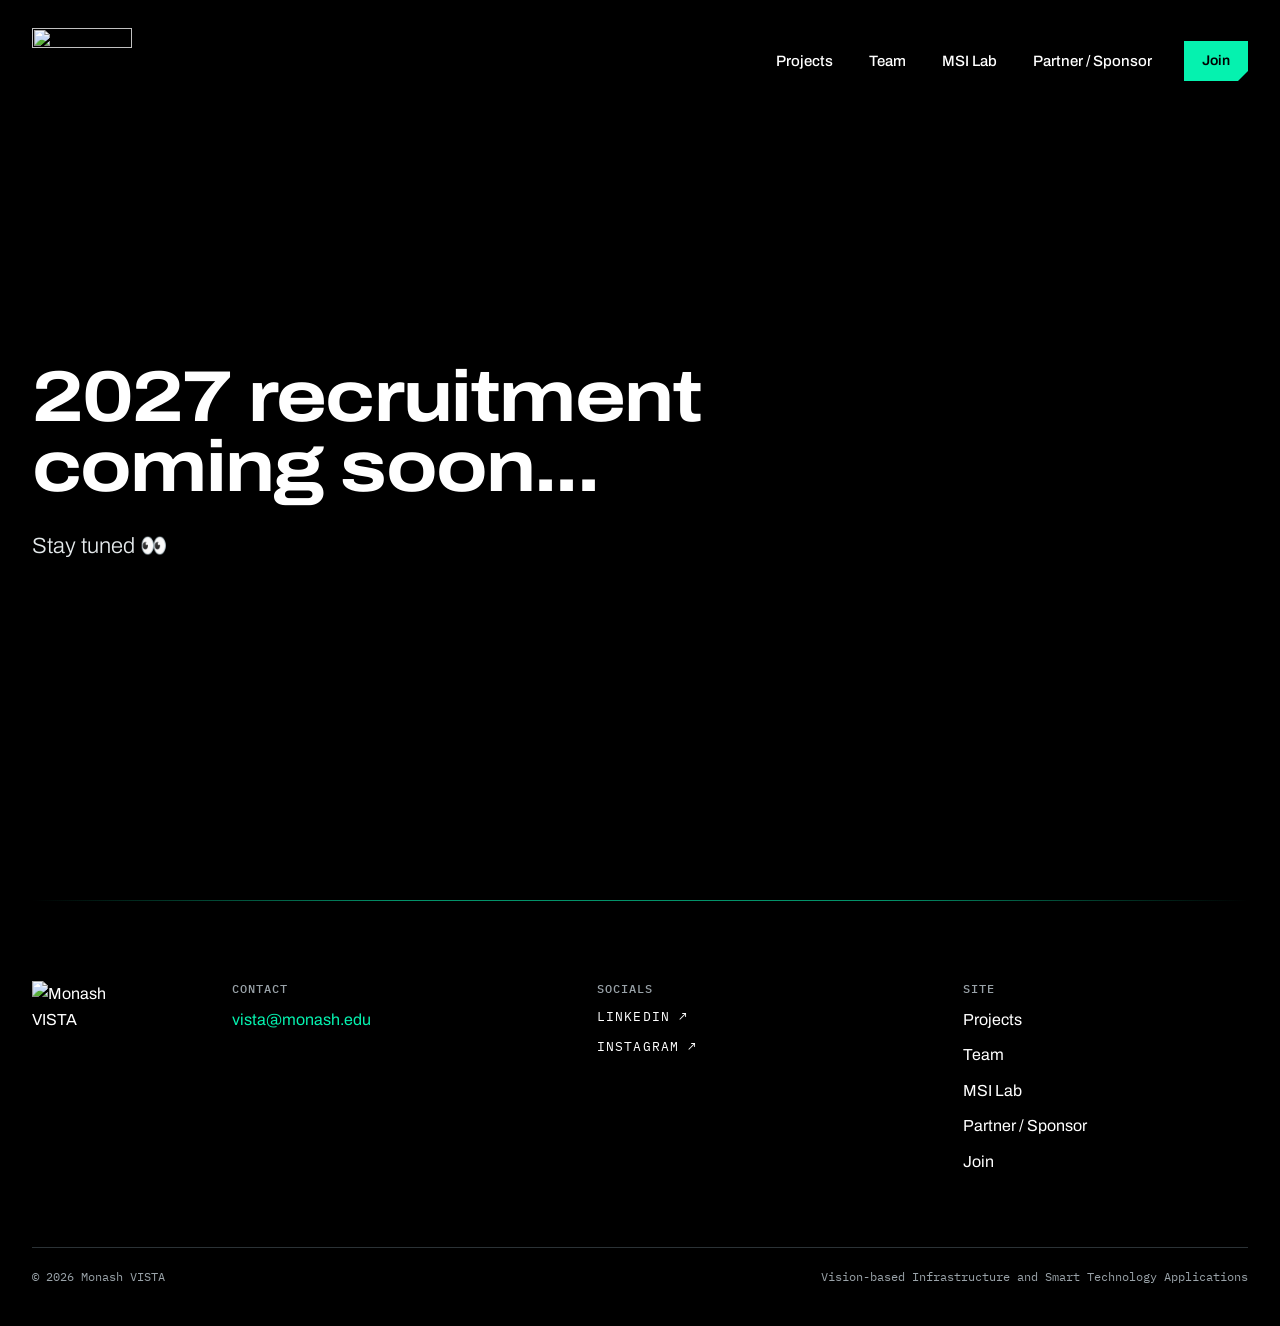
==== join.html @ f7c9ffef "Add a recruitment coming soon page" ====
<!doctype html>
<html lang="en-AU">
<head>
  <meta charset="utf-8">
  <meta name="viewport" content="width=device-width, initial-scale=1">
  <title>Join — Monash VISTA</title>
  <meta name="description" content="Monash VISTA 2027 recruitment is coming soon. Stay tuned.">
  <meta property="og:title" content="Join — Monash VISTA">
  <meta property="og:description" content="Monash VISTA 2027 recruitment is coming soon. Stay tuned.">
  <meta property="og:image" content="assets/images/team/team-2026-1600.jpg">
  <meta name="theme-color" content="#000000">
  <link rel="icon" href="assets/images/logo/vista-mark-black.svg" type="image/svg+xml">

  <!-- Fonts (free, Google Fonts): Archivo + IBM Plex Mono -->
  <link rel="preconnect" href="https://fonts.googleapis.com">
  <link rel="preconnect" href="https://fonts.gstatic.com" crossorigin>
  <link rel="stylesheet" href="https://fonts.googleapis.com/css2?family=Archivo:wdth,wght@100..125,300..700&family=IBM+Plex+Mono:wght@400;500&display=swap">

  <link rel="stylesheet" href="assets/css/styles.css">
  <script>document.documentElement.classList.add('js');</script>
  <script src="assets/js/main.js" defer></script>
</head>
<body>
  <a class="skip-link" href="#main">Skip to content</a>

  <!-- ===================== JOIN: RECRUITMENT COMING SOON (black) ===================== -->
  <section class="join-soon" data-theme="dark">
    <header class="site-header wrap site-header--static">
      <a class="site-header__logo" href="index.html" aria-label="Monash VISTA home">
        <img src="assets/images/logo/vista-mark-white.svg" alt="" width="100" height="66">
      </a>
      <button class="menu-toggle" type="button" aria-expanded="false" aria-controls="site-nav">Menu</button>
      <nav class="site-nav" id="site-nav" aria-label="Main">
        <a class="site-nav__link" href="projects.html">Projects</a>
        <a class="site-nav__link" href="team.html">Team</a>
        <a class="site-nav__link" href="msi-lab.html">MSI Lab</a>
        <a class="site-nav__link" href="partner.html">Partner / Sponsor</a>
        <a class="btn btn--small" href="join.html" aria-current="page">Join</a>
      </nav>
    </header>
    <main id="main" class="wrap stack join-soon__body">
      <h1 class="display join-soon__title">2027 recruitment coming soon...</h1>
      <p class="join-soon__sub">Stay tuned 👀</p>
    </main>
  </section>

  <!-- Thin divider line that fades out at both ends -->
  <div class="wrap" aria-hidden="true"><div class="fade-rule"></div></div>

  <!-- ===================== FOOTER (dark) ===================== -->
  <footer class="site-footer" id="contact" data-theme="dark">
    <div class="wrap">
      <div class="site-footer__grid">
        <img class="site-footer__lockup" src="assets/images/logo/vista-lockup-white.svg" alt="Monash VISTA" width="120" height="137">
        <div class="site-footer__col stack">
          <span class="site-footer__heading">CONTACT</span>
          <a class="site-footer__email" href="mailto:vista@monash.edu">vista@monash.edu</a>
        </div>
        <div class="site-footer__col stack">
          <span class="site-footer__heading">SOCIALS</span>
          <a class="site-footer__social" href="https://www.linkedin.com/company/114964562" target="_blank" rel="noopener">LINKEDIN ↗</a>
          <a class="site-footer__social" href="https://www.instagram.com/monashvista" target="_blank" rel="noopener">INSTAGRAM ↗</a>
        </div>
        <nav class="site-footer__col stack" aria-label="Footer">
          <span class="site-footer__heading">SITE</span>
          <a href="projects.html">Projects</a>
          <a href="team.html">Team</a>
          <a href="msi-lab.html">MSI Lab</a>
          <a href="partner.html">Partner / Sponsor</a>
          <a href="join.html">Join</a>
        </nav>
      </div>
      <div class="site-footer__base">
        <span>© <span data-year>2026</span> Monash VISTA</span>
        <span>Vision-based Infrastructure and Smart Technology Applications</span>
      </div>
    </div>
  </footer>
</body>
</html>
---- assets/css/styles.css ----
/* ==========================================================================
   Monash VISTA — site styles
   Built from the VISTA Design System (colours, type, spacing, components).
   Used by every page: index.html, team.html, projects.html
   Sections:
     1. Tokens (colours, spacing, fonts)  – change brand values here
     2. Base
     3. Components (button, link, label, tracking frame, chevron cuts, glow)
     4. Layout helpers
     5. Header & nav
     6. Homepage sections (hero, about, vision/mission/purpose, team, projects, get involved)
     7. Inner pages (page header, team cards, project rows, closing band)
     7b. MSI Lab page
     7c. Partner / Sponsor page
     8. Footer
     9. Placeholders (remove once the team's text is in)
    10. Phone / tablet adjustments
    11. Reduced motion
   ========================================================================== */

/* 1. TOKENS ---------------------------------------------------------------- */
:root,
[data-theme="light"] {
  --mint: #05f2af;
  --mint-deep: #027353;     /* mint for TEXT on light backgrounds (Mint itself is too light) */
  --mint-wash: #e1fef6;
  --black: #000000;
  --white: #ffffff;
  --off-white: #e9eeec;     /* the soft light background used for light sections */
  --body-dark: #2a2e31;     /* very dark grey body text on light sections */
  --body-light: #c4cbcf;    /* light grey body text on dark sections */

  --surface: #ffffff;
  --surface-raised: #f2f6f8;
  --ink: #000000;
  --ink-muted: #5a6268;
  --line: #c9d1d6;
  --accent: var(--mint-deep);
  --accent-fill: var(--mint);
  --on-accent-fill: var(--black);
  --track: var(--mint-deep);
  --on-track: var(--white);
  --focus: var(--black);

  --space-1: 4px;  --space-2: 8px;   --space-3: 12px;  --space-4: 16px;
  --space-6: 24px; --space-8: 32px;  --space-12: 48px; --space-16: 64px;
  --space-24: 96px; --space-32: 128px;

  --radius-tip: 6px;
  --cut-sm: 10px;
  --cut-lg: 32px;

  --font-sans: "Archivo", "Helvetica Neue", Arial, sans-serif;
  --font-mono: "IBM Plex Mono", ui-monospace, Menlo, monospace;
  --ease: cubic-bezier(.2, .7, .2, 1);
  --page-max: 1280px;

  /* The green glow used behind headers and closing bands */
  --glow: radial-gradient(ellipse 75% 85% at 50% 100%, #073f2f 0%, #052e22 30%, #021a13 55%, #000 80%);
}

/* Any element with data-theme="dark" flips these */
[data-theme="dark"] {
  --surface: #000000;
  --surface-raised: #0d1114;
  --ink: #ffffff;
  --ink-muted: #9aa3a9;
  --line: #2b3236;
  --accent: var(--mint);
  --track: var(--mint);
  --on-track: var(--black);
  --focus: var(--mint);
}
/* Light sections use the soft off-white instead of pure white */
[data-theme="light"].soft { --surface: var(--off-white); }

/* 2. BASE ------------------------------------------------------------------ */
*, *::before, *::after { box-sizing: border-box; }
html { scroll-behavior: smooth; }
body {
  margin: 0;
  font-family: var(--font-sans);
  font-size: 16px;
  line-height: 1.6;
  background: var(--black);
  color: var(--ink);
  -webkit-font-smoothing: antialiased;
}
img { display: block; max-width: 100%; height: auto; }
a { color: inherit; }
h1, h2, h3, p, figure, ol, ul { margin: 0; }
/* Every themed block paints its own ground and text colour */
[data-theme] { background: var(--surface); color: var(--ink); }

.skip-link {
  position: absolute; left: var(--space-4); top: -60px; z-index: 100;
  background: var(--mint); color: var(--black);
  padding: var(--space-2) var(--space-4); font-weight: 600;
}
.skip-link:focus { top: var(--space-4); }

:focus-visible { outline: 2px solid var(--focus); outline-offset: 3px; }

/* Big bold, extra-wide headings */
.display {
  font-weight: 700;
  font-stretch: 118%;
  letter-spacing: -0.015em;
  line-height: 0.98;
  text-wrap: balance;
}
.h-section { font-size: 48px; }           /* About us, Meet our team, Get involved … */
.h-page    { font-size: 58px; line-height: 0.96; letter-spacing: -0.025em; }  /* Meet the team, Our projects */
.mono { font-family: var(--font-mono); }

/* 3. COMPONENTS ------------------------------------------------------------ */

/* Signpost label: 01.ABOUT US */
.label {
  display: inline-flex; align-items: baseline; align-self: flex-start;
  font-family: var(--font-mono); font-size: 14px; font-weight: 500;
  letter-spacing: 0.08em; line-height: 1.3; text-transform: uppercase;
  color: var(--ink-muted);
}
.label__index { color: var(--accent); }
.label::after {
  content: ""; width: var(--space-12); height: 1px;
  margin-left: var(--space-3); background: var(--line); align-self: center;
}

/* Button: chevron-cut corner (the cut deepens on hover) */
.btn {
  --btn-bg: var(--accent-fill);
  --btn-fg: var(--on-accent-fill);
  position: relative; isolation: isolate;
  display: inline-flex; align-items: center; gap: var(--space-3);
  min-height: 48px;
  padding: 14px var(--space-6);
  color: var(--btn-fg);
  font: 600 15px/1.2 var(--font-sans);
  text-decoration: none; cursor: pointer;
  border: 0; background: none;
}
.btn::before {
  content: ""; position: absolute; inset: 0; z-index: -1;
  background: var(--btn-bg);
  clip-path: polygon(0 0, 100% 0, 100% calc(100% - var(--cut-sm)), calc(100% - var(--cut-sm)) 100%, 0 100%);
  transition: clip-path 220ms var(--ease);
}
.btn:hover::before {
  clip-path: polygon(0 0, 100% 0, 100% calc(100% - var(--cut-sm) * 2), calc(100% - var(--cut-sm) * 2) 100%, 0 100%);
}
.btn--ink { --btn-bg: var(--ink); --btn-fg: var(--surface); }
.btn--small { min-height: 40px; padding: 10px 18px; font-size: 14px; }

.chev { width: 14px; height: 10px; flex: none; transition: transform 220ms var(--ease); }
.btn:hover .chev, .link:hover .chev { transform: translateX(3px); }

/* Text link with chevron */
.link {
  display: inline-flex; align-items: center; gap: var(--space-2);
  align-self: flex-start;
  color: var(--ink); font: 600 15px/1.3 var(--font-sans);
  text-decoration: none; padding: 6px 0 4px;
  background: linear-gradient(var(--accent), var(--accent)) 0 100% / 100% 1.5px no-repeat;
  transition: background-size 220ms var(--ease);
}
.link:hover { background-size: 35% 1.5px; }
.link .chev { color: var(--accent); }

/* Tracking frame: detection-box corner brackets + mono tag */
.track {
  --b: 18px; --w: 1.5px;
  position: relative; display: block; padding: var(--space-2);
  background:
    linear-gradient(var(--track), var(--track)) 0 0 / var(--b) var(--w) no-repeat,
    linear-gradient(var(--track), var(--track)) 0 0 / var(--w) var(--b) no-repeat,
    linear-gradient(var(--track), var(--track)) 100% 0 / var(--b) var(--w) no-repeat,
    linear-gradient(var(--track), var(--track)) 100% 0 / var(--w) var(--b) no-repeat,
    linear-gradient(var(--track), var(--track)) 0 100% / var(--b) var(--w) no-repeat,
    linear-gradient(var(--track), var(--track)) 0 100% / var(--w) var(--b) no-repeat,
    linear-gradient(var(--track), var(--track)) 100% 100% / var(--b) var(--w) no-repeat,
    linear-gradient(var(--track), var(--track)) 100% 100% / var(--w) var(--b) no-repeat;
}
.track__tag {
  position: absolute; left: 0; bottom: 100%; margin-bottom: var(--space-1);
  padding: 2px 6px;
  border-radius: var(--radius-tip) var(--radius-tip) var(--radius-tip) 0;
  background: var(--track); color: var(--on-track);
  font: 400 11px/1.4 var(--font-mono); letter-spacing: 0.02em; white-space: nowrap;
}
/* Brackets ease in when scrolled into view (added by main.js) */
.js .track[data-reveal] { --b: 0px; transition: --b 400ms var(--ease); }
.js .track[data-reveal].is-in { --b: 18px; }
@property --b { syntax: "<length>"; inherits: false; initial-value: 18px; }

/* Chevron cuts: photo crops from the logo's geometry */
.cut { overflow: hidden; }
.cut img { width: 100%; height: 100%; object-fit: cover; }
.cut--corner {
  clip-path: polygon(var(--cut-lg) 0, 100% 0, 100% calc(100% - var(--cut-lg)), calc(100% - var(--cut-lg)) 100%, 0 100%, 0 var(--cut-lg));
}
.cut--notch { clip-path: polygon(0 0, 44% 0, 50% var(--cut-lg), 56% 0, 100% 0, 100% 100%, 0 100%); }
.cut--blade { clip-path: polygon(0 0, 100% 0, 100% 72%, 78% 100%, 0 100%); }

/* Green glow background (headers, closing bands, homepage team section) */
.glow { background-color: var(--black); background-image: var(--glow); }

/* Photo placeholder (until real photos arrive) */
.photo-todo {
  display: flex; align-items: center; justify-content: center;
  background-color: var(--surface-raised);
  background-image: radial-gradient(var(--line) 1.5px, transparent 1.5px);
  background-size: 16px 16px;
  font: 400 13px/1.4 var(--font-mono); color: var(--ink-muted); text-align: center; padding: var(--space-4);
}

/* 4. LAYOUT HELPERS -------------------------------------------------------- */
.wrap { width: 100%; max-width: var(--page-max); margin: 0 auto; padding: 0 var(--space-8); }
.stack { display: flex; flex-direction: column; }
.lead { font-size: 19px; line-height: 1.55; font-weight: 300; }
.muted { color: var(--ink-muted); }
.caption { margin-top: 10px; font: 400 13px/1.4 var(--font-mono); color: var(--ink-muted); }

/* 5. HEADER & NAV ---------------------------------------------------------- */
.site-header {
  position: absolute; top: 0; left: 0; right: 0; z-index: 10;
  display: flex; align-items: center; justify-content: space-between; gap: var(--space-6);
  padding-top: 28px; padding-bottom: 28px;
  color: var(--white);
}
.site-header--static { position: relative; }      /* inner pages: header sits in the flow */
.site-header__logo img { width: 100px; }
.site-nav { display: flex; align-items: center; gap: 28px; }
.site-nav__link {
  color: var(--white); text-decoration: none; font-size: 15px; font-weight: 500;
  padding: 12px 4px; transition: color 160ms var(--ease);
}
.site-nav__link:hover,
.site-nav__link[aria-current="page"] { color: var(--mint); }
.menu-toggle {
  display: none;
  min-height: 44px; padding: 0 var(--space-4);
  background: none; border: 1px solid #2b3236; color: var(--white);
  font: 500 12px/1 var(--font-mono); letter-spacing: 0.08em; text-transform: uppercase;
  cursor: pointer;
}

/* 6. HOMEPAGE SECTIONS ----------------------------------------------------- */

/* Hero */
.hero { position: relative; overflow: hidden; min-height: 860px; display: flex; align-items: center; }
.hero__field { position: absolute; inset: 0; width: 100%; height: 100%; }
.hero__boxes { position: absolute; inset: 0; pointer-events: none; }
.hero__boxes .track { position: absolute; left: 0; top: 0; padding: 0; will-change: transform; }
.hero__content { position: relative; padding-top: 168px; padding-bottom: 120px; }
.hero__title { display: flex; flex-direction: column; font-stretch: 118%; line-height: 0.86; }
.hero__monash { font-size: clamp(38px, 8vw, 81px); font-weight: 400; letter-spacing: -0.02em; }
.hero__vista  { font-size: clamp(75px, 16.4vw, 140px); font-weight: 600; letter-spacing: -0.035em; margin-left: -0.03em; }
.hero__name { margin-top: 36px; max-width: 660px; font-size: clamp(19px, 2vw, 26px); line-height: 1.35; font-weight: 200; }
.hero__name b { font-weight: 600; color: var(--mint); }
.hero__actions { display: flex; flex-wrap: wrap; gap: var(--space-4); margin-top: var(--space-12); }

/* About us (off-white) */
.about { padding: 56px 0 48px; }
.about__grid { display: flex; flex-wrap: wrap; gap: var(--space-12) var(--space-16); align-items: flex-start; }
.about__text { flex: 7 1 520px; min-width: 0; gap: var(--space-6); }
.about__text p { max-width: 46ch; color: var(--body-dark); }
.about__photo { flex: 5 1 340px; min-width: 0; margin: -112px 0 -40px; position: relative; z-index: 2; }
.about__photo .cut { aspect-ratio: 6 / 7; }

/* Vision / Mission / Purpose (black) */
.vmp { padding: 168px 0 64px; }
.vmp__grid { display: grid; grid-template-columns: repeat(3, minmax(0, 1fr)); }
.vmp__item { padding: 0 32px; display: flex; flex-direction: column; gap: 18px; text-align: center; }
.vmp__item h3 { font-size: 30px; line-height: 1; color: var(--white); }
.vmp__rule { width: 160px; height: 1px; background: var(--mint); align-self: center; }
.vmp__item p { color: var(--ink-muted); }

/* Meet our team (green glow) */
.home-team { padding: 128px 0 144px; }
.home-team__grid,
.home-projects__grid { display: flex; flex-wrap: wrap; gap: 64px 80px; align-items: center; }
.home-team__photos { flex: 7 1 520px; min-width: 0; position: relative; padding-bottom: 96px; }
.home-team__photos > .cut:first-child { aspect-ratio: 3 / 2; width: 88%; }
.home-team__inset { position: absolute; right: 0; bottom: 0; width: 42%; aspect-ratio: 4 / 3; }
.home-team__text { flex: 5 1 340px; min-width: 0; gap: 20px; }
.home-team__text p { max-width: 44ch; color: var(--body-light); }
.home-team__text .btn,
.home-projects__text .btn { align-self: flex-start; margin-top: var(--space-3); }

/* Learn about our projects (black) */
.home-projects { padding: 128px 0 160px; }
.home-projects__text { flex: 5 1 340px; min-width: 0; gap: 20px; }
.home-projects__text h2 { font-size: 54px; line-height: 0.95; letter-spacing: -0.02em; }
.home-projects__text p { max-width: 42ch; }
.home-projects__photos { flex: 7 1 520px; min-width: 0; position: relative; padding: 24px 0 120px; }
.home-projects__photos > .track { width: 78%; }
.home-projects__photos > .track .cut { aspect-ratio: 3 / 2; }
.home-projects__inset { position: absolute; right: 0; bottom: 0; width: 44%; aspect-ratio: 4 / 3; outline: 10px solid var(--black); }

/* Get involved (off-white) */
.involve { padding: var(--space-8) 0 var(--space-32); }
.involve h2 { margin-top: var(--space-4); }
.involve__grid { display: flex; flex-wrap: wrap; gap: var(--space-6); margin-top: var(--space-8); align-items: flex-start; }
.involve__kicker { font: 500 12px/1.3 var(--font-mono); letter-spacing: 0.08em; text-transform: uppercase; color: var(--accent); }
.partner {
  flex: 0 1 600px; min-width: 0; gap: 20px;
  background: #dcf5e6; padding: 56px 56px 64px;
  clip-path: polygon(0 0, 100% 0, 100% calc(100% - var(--cut-lg)), calc(100% - var(--cut-lg)) 100%, 0 100%);
}
.partner h3 { font-size: 32px; line-height: 1.1; font-weight: 600; }
.partner p { max-width: 52ch; font-size: 16px; line-height: 1.6; color: var(--body-dark); }
.partner .btn { align-self: flex-start; margin-top: var(--space-3); }
.partner__photo { margin: 28px -56px -64px; aspect-ratio: 16 / 9; overflow: hidden; }   /* runs to the card's edges */
.partner__photo img { display: block; width: 100%; height: 100%; object-fit: cover; }
.join { flex: 5 1 340px; min-width: 0; margin-top: 88px; }
.join .cut { aspect-ratio: 3 / 2; }
.join__body { padding: var(--space-8) 36px 40px; gap: var(--space-4); }
.join h3 { font-size: 32px; line-height: 1.1; font-weight: 600; }
.join p { font-size: 16px; line-height: 1.6; font-weight: 300; color: var(--body-light); }
.join .btn { align-self: flex-start; margin-top: var(--space-2); }

/* 7. INNER PAGES (team.html, projects.html) -------------------------------- */

/* Page header with the green glow */
.page-header__body { padding-top: 112px; padding-bottom: 120px; gap: 20px; }
.page-header__body p { margin-top: var(--space-2); max-width: 46ch; color: var(--body-light); }

/* Team page header: the team photo under a soft dark overlay, fading into black */
.t-hero { position: relative; overflow: hidden; background: var(--black); }
.t-hero__bg { position: absolute; left: 0; top: -12.5vw; width: 100%; height: auto; display: block;
  -webkit-mask-image: linear-gradient(180deg, #000 62%, transparent 100%); mask-image: linear-gradient(180deg, #000 62%, transparent 100%); }   /* the photo melts into black at its own bottom edge */
.t-hero__shade {
  position: absolute; inset: 0; pointer-events: none;
  background-color: rgba(0, 0, 0, 0.3);
  background-image: linear-gradient(180deg, rgba(0, 0, 0, 0.35) 0%, rgba(0, 0, 0, 0) 20%, rgba(0, 0, 0, 0) 60%, rgba(0, 0, 0, 0.3) 72%, rgba(0, 0, 0, 0.65) 84%, rgba(0, 0, 0, 0.9) 94%, #000 100%);
}
.t-hero .site-header, .t-hero .page-header__body { position: relative; z-index: 2; }
.t-hero .page-header__body { padding-top: max(240px, calc(28vw - 110px)); padding-bottom: 72px; }
.t-hero .page-header__body p { color: #e4e9eb; }

/* Section on an inner page */
.page-section { padding: 96px 0 112px; }
.page-section h2 { margin-top: var(--space-4); }

/* People cards (Team page) */
.people { display: grid; grid-template-columns: repeat(3, minmax(0, 1fr)); gap: 64px 40px; margin-top: 56px; align-items: stretch; list-style: none; padding: 0; }
.person { display: flex; flex-direction: column; gap: 14px; min-width: 0; }
.person__photo { width: 78%; aspect-ratio: 4 / 5; background: var(--surface-raised); }
.person__name { margin-top: 10px; font-size: 24px; line-height: 1.2; font-weight: 600; }
.person__role { font: 400 13px/1.4 var(--font-mono); letter-spacing: 0.08em; color: var(--accent); }
.person__title { margin-top: -6px; font-size: 14px; line-height: 1.4} /*; color: var(--ink-muted); }*/
.person__bio p { font-size: 13px; line-height: 1.6; font-weight: 300; }
[data-theme="dark"] .person__bio p { color: var(--body-light); }
[data-theme="light"] .person__bio p { color: var(--body-dark); }
.person__bio { display: flex; flex-direction: column; gap: 14px; }
.person__social {
  align-self: flex-start; margin-top: auto; padding-top: 8px;
  font: 400 13px/1.4 var(--font-mono); letter-spacing: 0.08em; text-decoration: none; color: var(--ink);
}
.person__social:hover { color: var(--accent); }

/* Supervisors: first ~11 lines, fading out, then "Read more" */
.js .person__bio--clamp { gap: 10px; height: 222px; margin-bottom: -8px; overflow: hidden;
  -webkit-mask-image: linear-gradient(to bottom, #000 72%, transparent 100%);
          mask-image: linear-gradient(to bottom, #000 72%, transparent 100%); }
.js .person__bio--clamp.is-open { height: auto; margin-bottom: 0; -webkit-mask-image: none; mask-image: none; }
.read-more {
  align-self: flex-start; margin-top: auto; padding: 0 0 2px;
  background: none; border: 0; border-bottom: 1.5px solid var(--accent); cursor: pointer;
  color: var(--accent); font: 600 15px/1.3 var(--font-sans);
}
.person__bio--clamp.is-open + .read-more { margin-top: 0; }
html:not(.js) .read-more { display: none; }
.read-more ~ .person__social { margin-top: 0; }

/* "This could be you" card */
.join-card {
  width: 78%; aspect-ratio: 4 / 5; min-height: 260px; align-self: start;
  display: flex; flex-direction: column; justify-content: center; gap: 16px;
  padding: 28px; border: 1px dashed var(--mint); color: var(--white); text-decoration: none;
}
.join-card__kicker { font: 500 13px/1.3 var(--font-mono); letter-spacing: 0.08em; color: var(--mint); }
.join-card__title { font-size: 28px; line-height: 1.05; }
.join-card__cta { display: inline-flex; align-items: center; gap: 10px; font-weight: 600; color: var(--mint); }

/* Project rows (Projects page) */
.project-list { padding: 112px 0 144px; overflow: hidden; }
.project-list .wrap { display: flex; flex-direction: column; gap: 176px; }
.prow { display: flex; gap: 72px; align-items: center; }
.prow__text { flex: 5 1 0; min-width: 0; gap: 18px; position: relative; }
.prow__kicker { font: 500 14px/1.3 var(--font-mono); letter-spacing: 0.08em; color: var(--mint); }
.prow__text h2 { font-size: 30px; line-height: 1.1; }
.prow__text .lead { max-width: 42ch; color: var(--body-light); }
.prow__media { flex: 7 1 0; min-width: 0; position: relative; }
.prow__media .cut, .prow__media .photo-todo { position: relative; aspect-ratio: 4 / 3; }
.prow__glow { position: absolute; inset: -90px -60px; pointer-events: none;
  background: radial-gradient(ellipse 60% 60% at var(--gx, 35%) 55%, rgba(7,92,66,.55) 0%, rgba(5,46,34,.35) 40%, rgba(0,0,0,0) 72%); }
.prow--flip .prow__glow { --gx: 65%; }
.prow__media .prow__wide { aspect-ratio: 16 / 9; }           /* LiDAR photo */
.prow__media .prow__platform { aspect-ratio: 1600 / 994; }   /* platform and capybara photos, uncropped */
/* Exoskeleton: front and back views side by side, one chevron cut on each outer corner */
.prow__pair { position: relative; display: flex; gap: 20px; }
.prow__media .prow__pair .cut { flex: 1 1 0; min-width: 0; aspect-ratio: 402 / 424; background: #0d1114; }
.prow__pair-left  { clip-path: polygon(var(--cut-lg) 0, 100% 0, 100% 100%, 0 100%, 0 var(--cut-lg)); }
.prow__pair-right { clip-path: polygon(0 0, 100% 0, 100% calc(100% - var(--cut-lg)), calc(100% - var(--cut-lg)) 100%, 0 100%); }

/* Closing band (green glow) */
.closing { padding: 120px 0 128px; }
.closing .wrap { display: flex; flex-direction: column; align-items: center; text-align: center; gap: 28px; }
.closing__text { max-width: 34ch; font-stretch: 112%; font-size: 33px; line-height: 1.3; font-weight: 500; letter-spacing: -0.01em; }
.closing__actions { display: flex; flex-wrap: wrap; justify-content: center; gap: var(--space-4); }

/* 7b. MSI LAB PAGE (msi-lab.html) ------------------------------------------ */

/* A lighter off-white used on the MSI Lab page */
[data-theme="light"].soft-light { --surface: #f2f5f4; }

/* Header: title, lead, then the full-width digital twin scan */
.msi-header__body { padding-bottom: 72px; }
.msi-header__title { max-width: 16ch; }
.msi-header__media { padding-bottom: 112px; }
.msi-header__media img { display: block; width: 100%; height: auto; }

/* 01 About the lab */
.msi-about { padding: 112px 0 120px; }
.msi-about__grid { display: grid; grid-template-columns: 6fr 5fr; gap: 72px; align-items: center; }
.msi-about__text { gap: 20px; }
.msi-about__text p { font-size: 19px; line-height: 1.55; color: var(--body-dark); }
.msi-about__text .msi-about__lead { margin-top: 12px; font-style: italic; }
.msi-about__link {
  align-self: flex-start; margin-top: 8px;
  font: 400 13px/1.4 var(--font-mono); letter-spacing: 0.08em;
  color: var(--mint-deep); text-decoration: none;
}
.msi-about__link:hover { text-decoration: underline; }
.msi-about__photo { aspect-ratio: 4 / 5; }

/* Thin green line between About and Digital infrastructure */
.msi-rule { margin: 0; border: 0; border-top: 1px solid var(--mint-deep); }

/* 02 Digital infrastructure */
.msi-infra { padding: 112px 0 128px; }
.msi-intro { margin-top: 20px; font-size: 19px; line-height: 1.55; color: var(--body-dark); }
.msi-intro--dark { max-width: 92ch; font-weight: 300; color: var(--body-light); }

.msi-pillars { list-style: none; margin: 56px 0 0; padding: 0; display: grid; grid-template-columns: repeat(3, minmax(0, 1fr)); gap: 56px 64px; }
.msi-pillar { display: flex; flex-direction: column; gap: 10px; }
/* whole-pixel line heights keep the 1px lines crisp and identical */
.msi-pillar h3 { font-size: 24px; line-height: 30px; font-weight: 600; color: var(--black); }
.msi-pillar__rule { display: block; width: 160px; height: 1px; margin: 4px 0 6px; background: var(--mint-deep); }
.msi-pillar p { font-size: 15px; line-height: 24px; color: var(--body-dark); }

.msi-stat {
  display: flex; align-items: baseline; gap: 20px;
  margin-top: 88px; padding-top: 28px; border-top: 1px solid var(--mint-deep);
}
.msi-stat__num { font-stretch: 118%; font-size: 56px; line-height: 1; font-weight: 700; color: var(--mint-deep); }
.msi-stat__label { font: 400 13px/1.4 var(--font-mono); letter-spacing: 0.06em; color: var(--body-dark); }

.msi-sensors {
  list-style: none; margin: 32px 0 0; padding: 20px;
  display: grid; grid-template-columns: repeat(5, minmax(0, 1fr)); gap: 20px;
}
.msi-sensors li { display: flex; flex-direction: column; gap: 12px; }
.msi-sensors span { font: 400 12px/1.4 var(--font-mono); letter-spacing: 0.06em; color: var(--body-dark); text-align: center; }
.msi-sensors__tile {
  aspect-ratio: 1 / 1; background: var(--white);
  display: flex; align-items: center; justify-content: center; padding: 24px;
}
.msi-sensors__tile img { display: block; max-width: 100%; max-height: 100%; object-fit: contain; }
.msi-sensors__tile--photo { padding: 0; overflow: hidden; }
.msi-sensors__tile--photo img { width: 100%; height: 100%; max-width: none; max-height: none; object-fit: cover; object-position: 47% center; }

/* 03 Lab projects */
.msi-projects { padding: 112px 0 136px; }
.msi-cards { display: grid; grid-template-columns: repeat(2, minmax(0, 1fr)); gap: 80px 56px; margin-top: 64px; }
.msi-card { display: flex; flex-direction: column; gap: 16px; min-width: 0; }
.msi-card h3 { margin-top: 10px; font-stretch: 112%; font-size: 24px; line-height: 1.15; font-weight: 700; color: var(--white); }
.msi-card p { font-size: 15px; line-height: 24px; font-weight: 300; color: var(--body-light); }

/* Every project image sits in the same 16:10 frame so the tracking brackets line up */
.msi-frame { position: relative; aspect-ratio: 16 / 10; overflow: hidden; }
.msi-frame img { display: block; width: 100%; height: 100%; object-fit: cover; }
.msi-frame--contain img { object-fit: contain; }

/* Smart Cities: hazard photos linked to their map markers */
.city { background: #0d1114; }
.city img { position: absolute; }
.city__aerial { left: 0; top: 44%; width: 100%; height: 56% !important; }
.city__lines { position: absolute; inset: 0; width: 100%; height: 100%; pointer-events: none; }
.city__lines line { stroke: #ff3b30; stroke-width: 1.25; vector-effect: non-scaling-stroke; }
.city__dot {
  position: absolute; width: 12px; height: 12px; margin: -6px 0 0 -6px;
  border-radius: 50%; background: #ff3b30; box-shadow: 0 0 0 2px var(--black);
}
.city__hazard { top: 1px; width: 20% !important; height: calc(36.8% - 1px) !important; box-shadow: 0 0 0 1px #ff3b30; }
.city__car { left: 0; top: 0; width: 19% !important; height: 22.08% !important; }
.city__popup {
  right: 2%; bottom: 2.88%; width: 34% !important; height: 22% !important;
  border-radius: 4px; box-shadow: 0 4px 16px rgba(0, 0, 0, 0.55);
}
.city__key {
  position: absolute; left: 0; top: 33.6%; max-width: 19%;
  display: flex; align-items: flex-start; gap: 6px;
  font: 400 8px/1.3 var(--font-mono); letter-spacing: 0.02em; color: #9aa3a9;
}
.city__key-dot { flex: 0 0 7px; height: 7px; margin-top: 1px; border-radius: 50%; background: #ff3b30; }

/* Healthcare: digital twin strip above three pose shots */
.health { display: flex; flex-direction: column; gap: 8px; }
.health__twin { flex: 38 1 0; min-height: 0; overflow: hidden; background: #0d1114; }
.health__poses { flex: 62 1 0; min-height: 0; display: flex; gap: 8px; }
.health__poses figure { margin: 0; min-width: 0; display: flex; flex-direction: column; gap: 6px; }
.health__poses figure > div { flex: 1 1 0; min-height: 0; overflow: hidden; background: #0d1114; }
.health__poses img { object-position: center top; }
.health__poses figcaption { font: 400 10px/1 var(--font-mono); letter-spacing: 0.04em; color: #9aa3a9; text-align: center; }

/* Smart Factories: ratchet detection beside the production line */
.factory { display: flex; gap: 8px; }
.factory__ratchet { flex: 0 0 auto; height: 100%; aspect-ratio: 444 / 621; overflow: hidden; background: #0d1114; }
.factory__line { flex: 1 1 0; min-width: 0; height: 100%; overflow: hidden; background: #0d1114; }

@media (max-width: 860px) {
  .msi-header__body { padding-bottom: 48px; }
  .msi-header__media { padding-bottom: 72px; }
  .msi-about, .msi-infra, .msi-projects { padding: var(--space-16) 0; }
  .msi-about__grid { grid-template-columns: 1fr; gap: var(--space-12); }
  .msi-sensors { grid-template-columns: repeat(2, minmax(0, 1fr)); padding: 0; }
  .msi-cards { grid-template-columns: 1fr; gap: 64px; }
  .msi-pillars { grid-template-columns: 1fr; gap: 40px; }
  .msi-stat__num { font-size: 44px; }
}

/* 7c. PARTNER / SPONSOR PAGE (partner.html) --------------------------------- */

/* Hero: text over the lab photo, under a soft dark overlay */
.p-hero { position: relative; min-height: 820px; background: var(--black); color: var(--white); overflow: hidden; }
.p-hero__bg { position: absolute; inset: 0; width: 100%; height: 100%; object-fit: cover; object-position: 50% 40%; display: block; }
.p-hero__shade {
  position: absolute; inset: 0; pointer-events: none;
  background-color: rgba(0, 0, 0, 0.55);
  background-image: linear-gradient(180deg, rgba(0, 0, 0, 0.35) 0%, rgba(0, 0, 0, 0) 22%, rgba(0, 0, 0, 0) 55%, rgba(0, 0, 0, 0.85) 100%);
}
.p-hero__header { position: relative; z-index: 3; }
.p-hero__body { position: relative; z-index: 2; }
.p-hero__text { max-width: 640px; padding: 150px 0 120px; gap: 22px; }
.p-hero__title { font-size: 72px; line-height: 0.94; letter-spacing: -0.005em; }
.p-hero__accent { display: block; color: var(--mint); }
.p-hero__monash { display: block; margin-top: 0.12em; font-size: 0.62em; letter-spacing: -0.02em; }
.p-hero__text .btn { align-self: flex-start; margin-top: 10px; }
.p-hero__lead { margin-top: 6px; max-width: 40ch; font-size: 19px; line-height: 1.55; color: #e4e9eb; }

/* 01 Partnership benefits */
.p-benefits { padding: 112px 0 120px; }
.p-rule { display: block; width: 160px; height: 1px; margin: 4px 0 6px; background: var(--mint-deep); }
.p-feature { display: grid; grid-template-columns: 6fr 5fr; gap: 72px; align-items: center; margin-top: 64px; }
.p-feature__text { gap: 16px; }
.p-feature__text h3, .p-benefit h3 { font-size: 24px; line-height: 30px; font-weight: 600; color: var(--black); }
.p-feature__text p { font-size: 19px; line-height: 1.55; color: var(--body-dark); }
.p-feature__photo { aspect-ratio: 4 / 3; }

.p-three {
  display: grid; grid-template-columns: repeat(3, minmax(0, 1fr)); gap: 56px 48px;
  margin-top: 96px; padding-top: 56px; border-top: 1px solid var(--mint-deep);
}
.p-benefit { display: flex; flex-direction: column; gap: 10px; }
.p-benefit h3 { min-height: 60px; }            /* two lines, so the green lines stay level */
.p-benefit p { font-size: 15px; line-height: 24px; color: var(--body-dark); }
.p-benefit__link {
  align-self: flex-start; margin-top: 6px;
  font: 400 13px/1.4 var(--font-mono); letter-spacing: 0.08em;
  color: var(--mint-deep); text-decoration: none;
}
.p-benefit__link:hover { text-decoration: underline; }
.nowrap { white-space: nowrap; }

/* Full-width photo band that fades into the closing section */
.p-band { position: relative; background: var(--black); }
.p-band img { display: block; width: 100%; height: clamp(320px, 31vw, 620px); object-fit: cover; object-position: 50% 52%; }   /* height scales with screen width so heads are never cut off */
.p-band::after {
  content: ""; position: absolute; inset: 0; pointer-events: none;
  background: linear-gradient(180deg, rgba(0, 0, 0, 0) 70%, #000 100%);
}

/* Closing */
.p-closing { padding: 136px 0 128px; }
.p-closing .wrap { gap: 24px; }
.p-closing__sub { max-width: 52ch; font-size: 19px; line-height: 1.55; font-weight: 300; color: var(--body-light); }

@media (max-width: 1100px) {
  .p-hero__title { font-size: 60px; }
}
@media (max-width: 860px) {
  .p-hero { min-height: 0; }
  .p-hero__text { max-width: none; padding: 72px 0 80px; }
  .p-hero__title { font-size: 52px; }
  .p-benefits { padding: var(--space-16) 0; }
  .p-feature { grid-template-columns: 1fr; gap: var(--space-12); }
  .p-three { grid-template-columns: 1fr; gap: 40px; margin-top: 64px; }
  .p-benefit h3 { min-height: 0; }
  .p-band img { height: 240px; }
}

/* 7d. JOIN PAGE (join.html) ------------------------------------------------ */
.join-soon { min-height: 900px; display: flex; flex-direction: column; background: var(--black); }
.join-soon__body { flex: 1 1 auto; justify-content: center; gap: 24px; padding-top: 64px; padding-bottom: 160px; }
.join-soon__title { max-width: 14ch; font-size: 72px; line-height: 0.96; letter-spacing: -0.025em; color: var(--white); }
.join-soon__sub { margin-top: 4px; font-size: 22px; line-height: 1.5; font-weight: 300; color: #e4e9eb; }
/* thin mint line above the footer, fading to black at both ends */
.fade-rule { height: 1px; background: linear-gradient(90deg, rgba(5, 242, 175, 0) 0%, rgba(5, 242, 175, 0.6) 30%, rgba(5, 242, 175, 0.6) 70%, rgba(5, 242, 175, 0) 100%); }
@media (max-width: 860px) {
  .join-soon { min-height: 80vh; }
  .join-soon__body { padding-top: 48px; padding-bottom: 96px; }
  .join-soon__title { font-size: 48px; }
}

/* 8. FOOTER ---------------------------------------------------------------- */
.site-footer { padding: 80px 0 40px; }
.site-footer__grid { display: flex; flex-wrap: wrap; gap: var(--space-12) 80px; align-items: flex-start; }
.site-footer__lockup { width: 120px; }
.site-footer__col { flex: 1 1 200px; gap: 10px; }
.site-footer__heading { font: 500 12px/1.3 var(--font-mono); letter-spacing: 0.08em; color: var(--ink-muted); }
.site-footer a { text-decoration: none; }
.site-footer a:hover { color: var(--mint); }
.site-footer__email { color: var(--mint); }
.site-footer__social { font: 400 13px/1.6 var(--font-mono); letter-spacing: 0.08em; }
.site-footer__base {
  margin-top: 72px; padding-top: 20px; border-top: 1px solid var(--line);
  display: flex; flex-wrap: wrap; justify-content: space-between; gap: var(--space-3);
  font: 400 12px/1.5 var(--font-mono); color: var(--ink-muted);
}

/* 9. PLACEHOLDERS — delete this block once all team text is in ------------- */
.todo {
  display: inline-block;
  font: 400 14px/1.5 var(--font-mono);
  letter-spacing: 0; color: var(--accent);
  border: 1px dashed currentColor; padding: 10px 14px;
}
.todo--sm { font-size: 13px; }
.todo--match { color: inherit; }   /* placeholder takes the colour of the text it stands in for */

/* 10. PHONE / TABLET ------------------------------------------------------- */
@media (max-width: 1000px) {
  .people { grid-template-columns: repeat(2, minmax(0, 1fr)); }
}
@media (max-width: 860px) {
  .wrap { padding: 0 var(--space-4); }
  .site-nav {
    position: absolute; top: 100%; left: var(--space-4); right: var(--space-4); z-index: 20;
    flex-direction: column; align-items: stretch; gap: 0;
    background: var(--black); border: 1px solid #2b3236; padding: var(--space-2) var(--space-4) var(--space-4);
    display: none;
  }
  .site-nav.is-open { display: flex; }
  .site-nav__link { padding: 14px 0; border-bottom: 1px solid #2b3236; }
  .site-nav .btn { margin-top: var(--space-4); justify-content: center; }
  .menu-toggle { display: inline-flex; align-items: center; }
  .site-header__logo img { width: 72px; }
  .hero { min-height: 720px; }
  .hero__content { padding-top: 140px; padding-bottom: 88px; }
  .h-section { font-size: 38px; }
  .h-page { font-size: 44px; }
  .about { padding: var(--space-16) 0; }
  .about__photo { margin: 0; }
  .vmp { padding: var(--space-16) 0; }
  .vmp__grid { grid-template-columns: 1fr; gap: var(--space-12); }
  .vmp__item { padding: 0; }
  .home-team, .home-projects { padding: var(--space-16) 0 var(--space-24); }
  .home-team__photos, .home-projects__photos { padding-bottom: 0; }
  .home-team__inset, .home-projects__inset { position: static; width: 70%; margin: 16px 0 0 auto; }
  .home-projects__text h2 { font-size: 40px; }
  .partner { padding: 40px 24px 48px; }
  .partner__photo { margin: 20px -24px -48px; }
  .join { margin-top: 0; }
  .join__body { padding: var(--space-6) var(--space-6) var(--space-8); }
  .page-header__body { padding-top: 64px; padding-bottom: 72px; }
  .t-hero__bg { top: 0; -webkit-mask-image: linear-gradient(180deg, #000 55%, transparent 100%); mask-image: linear-gradient(180deg, #000 55%, transparent 100%); }   /* phones: fade the photo's own bottom edge */
  .t-hero .page-header__body { padding-top: max(180px, calc(62vw - 40px)); padding-bottom: 56px; }
  .page-section { padding: var(--space-16) 0; }
  .project-list { padding: var(--space-16) 0 var(--space-24); }
  .project-list .wrap { gap: var(--space-24); }
  .prow, .prow--flip { flex-direction: column; align-items: stretch; gap: var(--space-8); }
  .prow--flip .prow__media { order: 2; }
  .prow__text, .prow__media { flex: none; }
  .closing__text { font-size: 24px; }
}
@media (max-width: 640px) {
  .people { grid-template-columns: 1fr; }
  .person__photo, .join-card { width: 100%; }
}

/* 11. REDUCED MOTION ------------------------------------------------------- */
@media (prefers-reduced-motion: reduce) {
  html { scroll-behavior: auto; }
  *, *::before, *::after { transition: none !important; }
}
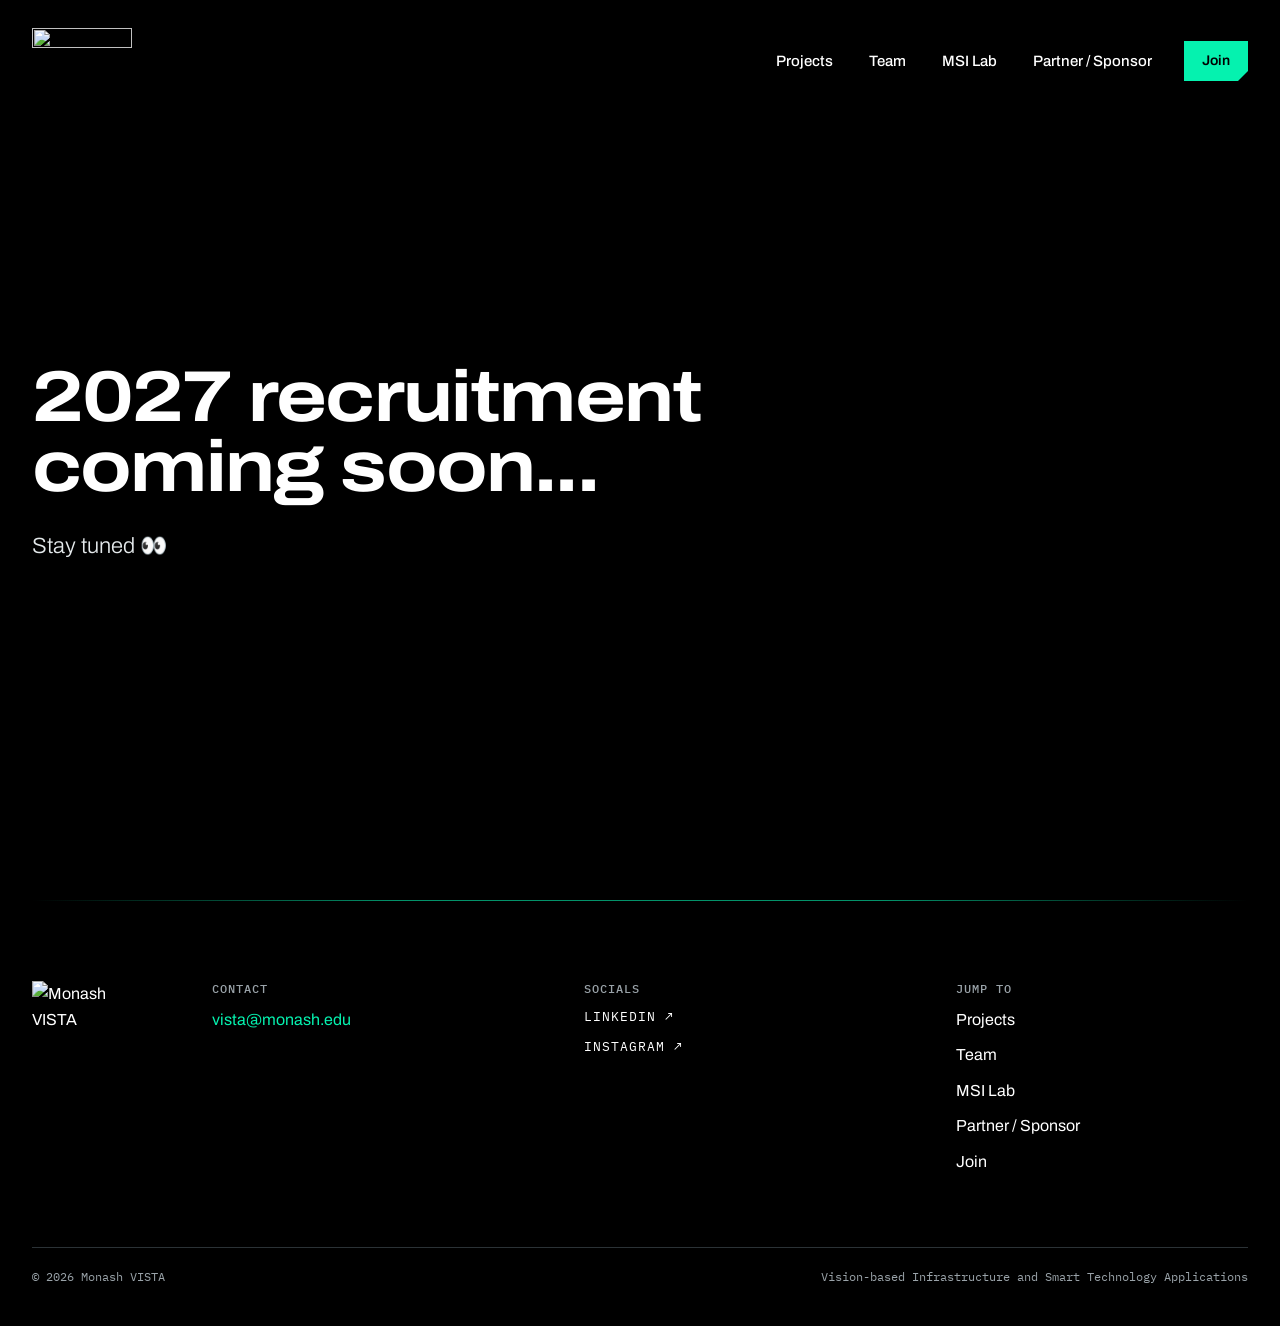
==== commit f5f9cceb: "Edit footer logo and text" ====
--- a/join.html
+++ b/join.html
@@ -51,7 +51,7 @@
   <footer class="site-footer" id="contact" data-theme="dark">
     <div class="wrap">
       <div class="site-footer__grid">
-        <img class="site-footer__lockup" src="assets/images/logo/vista-lockup-white.svg" alt="Monash VISTA" width="120" height="137">
+        <img class="site-footer__lockup" src="assets/images/logo/vista-mark-white.svg" alt="Monash VISTA" width="100" height="66">
         <div class="site-footer__col stack">
           <span class="site-footer__heading">CONTACT</span>
           <a class="site-footer__email" href="mailto:vista@monash.edu">vista@monash.edu</a>
@@ -62,7 +62,7 @@
           <a class="site-footer__social" href="https://www.instagram.com/monashvista" target="_blank" rel="noopener">INSTAGRAM ↗</a>
         </div>
         <nav class="site-footer__col stack" aria-label="Footer">
-          <span class="site-footer__heading">SITE</span>
+          <span class="site-footer__heading">JUMP TO</span>
           <a href="projects.html">Projects</a>
           <a href="team.html">Team</a>
           <a href="msi-lab.html">MSI Lab</a>
--- a/assets/css/styles.css
+++ b/assets/css/styles.css
@@ -398,6 +398,7 @@
 .prow__glow { position: absolute; inset: -90px -60px; pointer-events: none;
   background: radial-gradient(ellipse 60% 60% at var(--gx, 35%) 55%, rgba(7,92,66,.55) 0%, rgba(5,46,34,.35) 40%, rgba(0,0,0,0) 72%); }
 .prow--flip .prow__glow { --gx: 65%; }
+.prow__text .person__bio--clamp { display: flex; flex-direction: column; gap: 14px; }   /* "Read more" on a project description: space between paragraphs */
 .prow__media .prow__wide { aspect-ratio: 16 / 9; }           /* LiDAR photo */
 .prow__media .prow__platform { aspect-ratio: 1600 / 994; }   /* platform and capybara photos, uncropped */
 /* Exoskeleton: front and back views side by side, one chevron cut on each outer corner */
@@ -619,7 +620,7 @@
 /* 8. FOOTER ---------------------------------------------------------------- */
 .site-footer { padding: 80px 0 40px; }
 .site-footer__grid { display: flex; flex-wrap: wrap; gap: var(--space-12) 80px; align-items: flex-start; }
-.site-footer__lockup { width: 120px; }
+.site-footer__lockup { width: 100px; }   /* the chevron mark on its own, same as the header logo */
 .site-footer__col { flex: 1 1 200px; gap: 10px; }
 .site-footer__heading { font: 500 12px/1.3 var(--font-mono); letter-spacing: 0.08em; color: var(--ink-muted); }
 .site-footer a { text-decoration: none; }
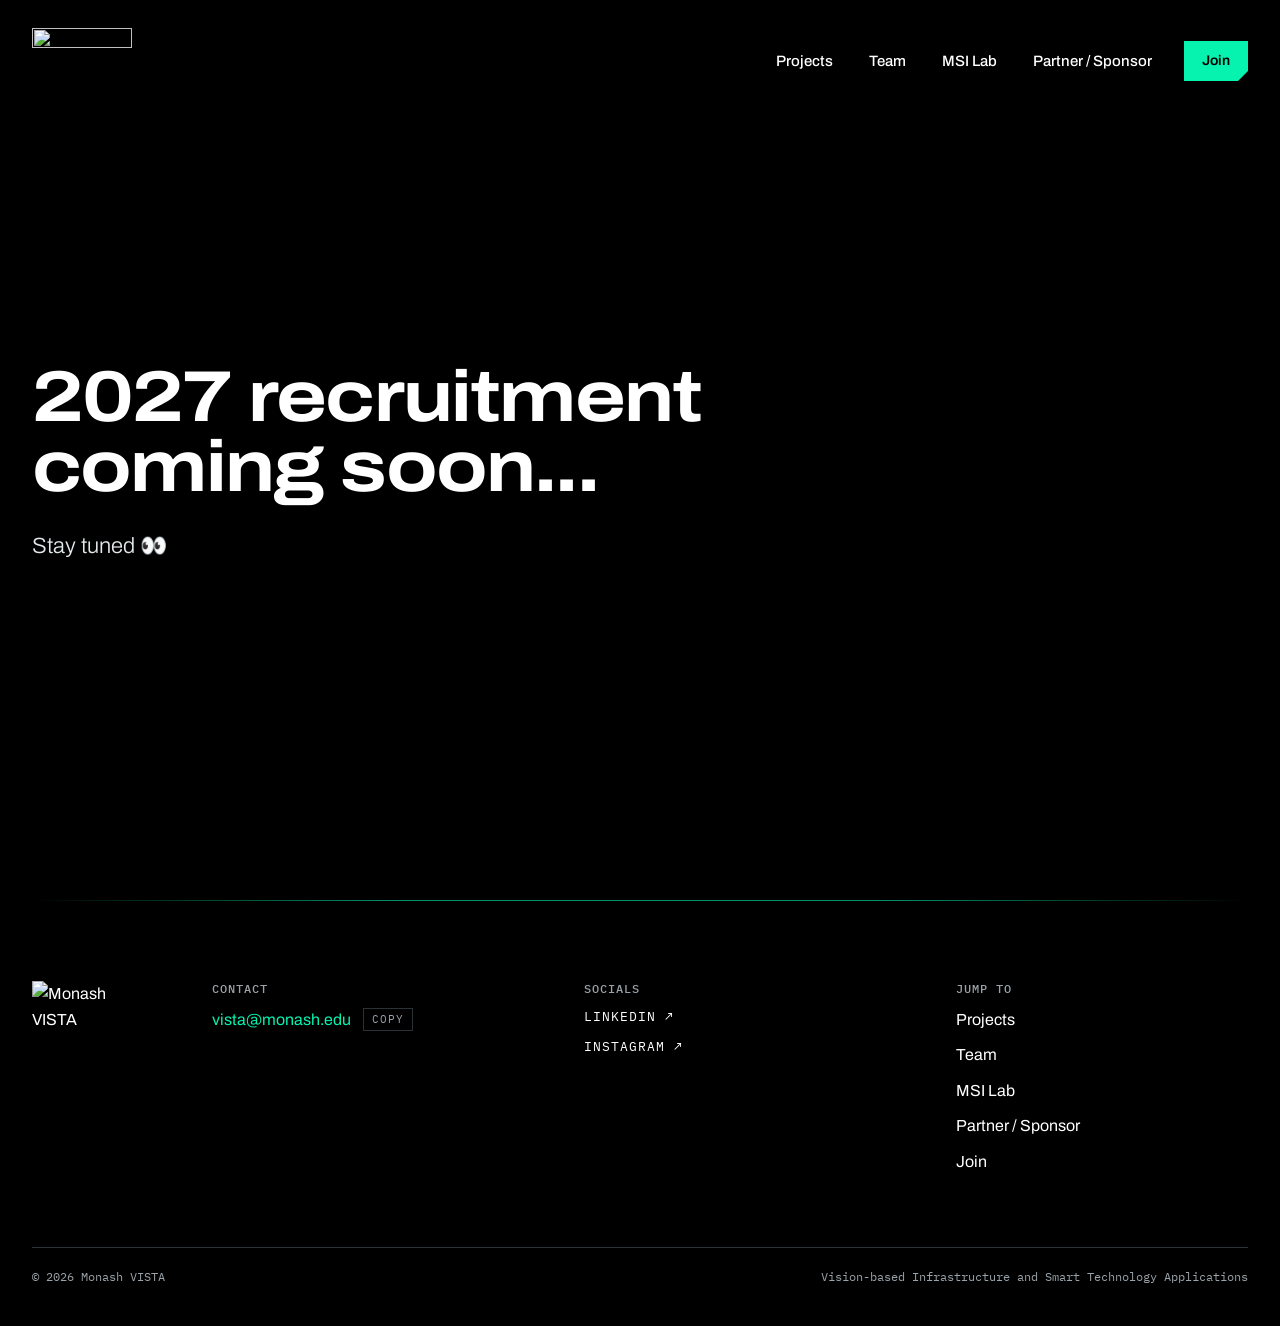
==== commit 2bb40848: "Small edits" ====
--- a/join.html
+++ b/join.html
@@ -54,7 +54,10 @@
         <img class="site-footer__lockup" src="assets/images/logo/vista-mark-white.svg" alt="Monash VISTA" width="100" height="66">
         <div class="site-footer__col stack">
           <span class="site-footer__heading">CONTACT</span>
-          <a class="site-footer__email" href="mailto:vista@monash.edu">vista@monash.edu</a>
+          <span class="site-footer__email-row">
+            <a class="site-footer__email" href="mailto:vista@monash.edu">vista@monash.edu</a>
+            <button class="copy-email" type="button" data-copy="vista@monash.edu" aria-label="Copy email address">Copy</button>
+          </span>
         </div>
         <div class="site-footer__col stack">
           <span class="site-footer__heading">SOCIALS</span>
--- a/assets/css/styles.css
+++ b/assets/css/styles.css
@@ -626,6 +626,13 @@
 .site-footer a { text-decoration: none; }
 .site-footer a:hover { color: var(--mint); }
 .site-footer__email { color: var(--mint); }
+.site-footer__email-row { display: flex; align-items: center; flex-wrap: wrap; gap: 12px; }
+.copy-email {
+  padding: 3px 8px; background: none; border: 1px solid #2b3236; cursor: pointer;
+  font: 400 11px/1.4 var(--font-mono); letter-spacing: 0.08em; text-transform: uppercase; color: var(--ink-muted);
+  transition: color 160ms var(--ease), border-color 160ms var(--ease);
+}
+.copy-email:hover { color: var(--mint); border-color: var(--mint); }
 .site-footer__social { font: 400 13px/1.6 var(--font-mono); letter-spacing: 0.08em; }
 .site-footer__base {
   margin-top: 72px; padding-top: 20px; border-top: 1px solid var(--line);
